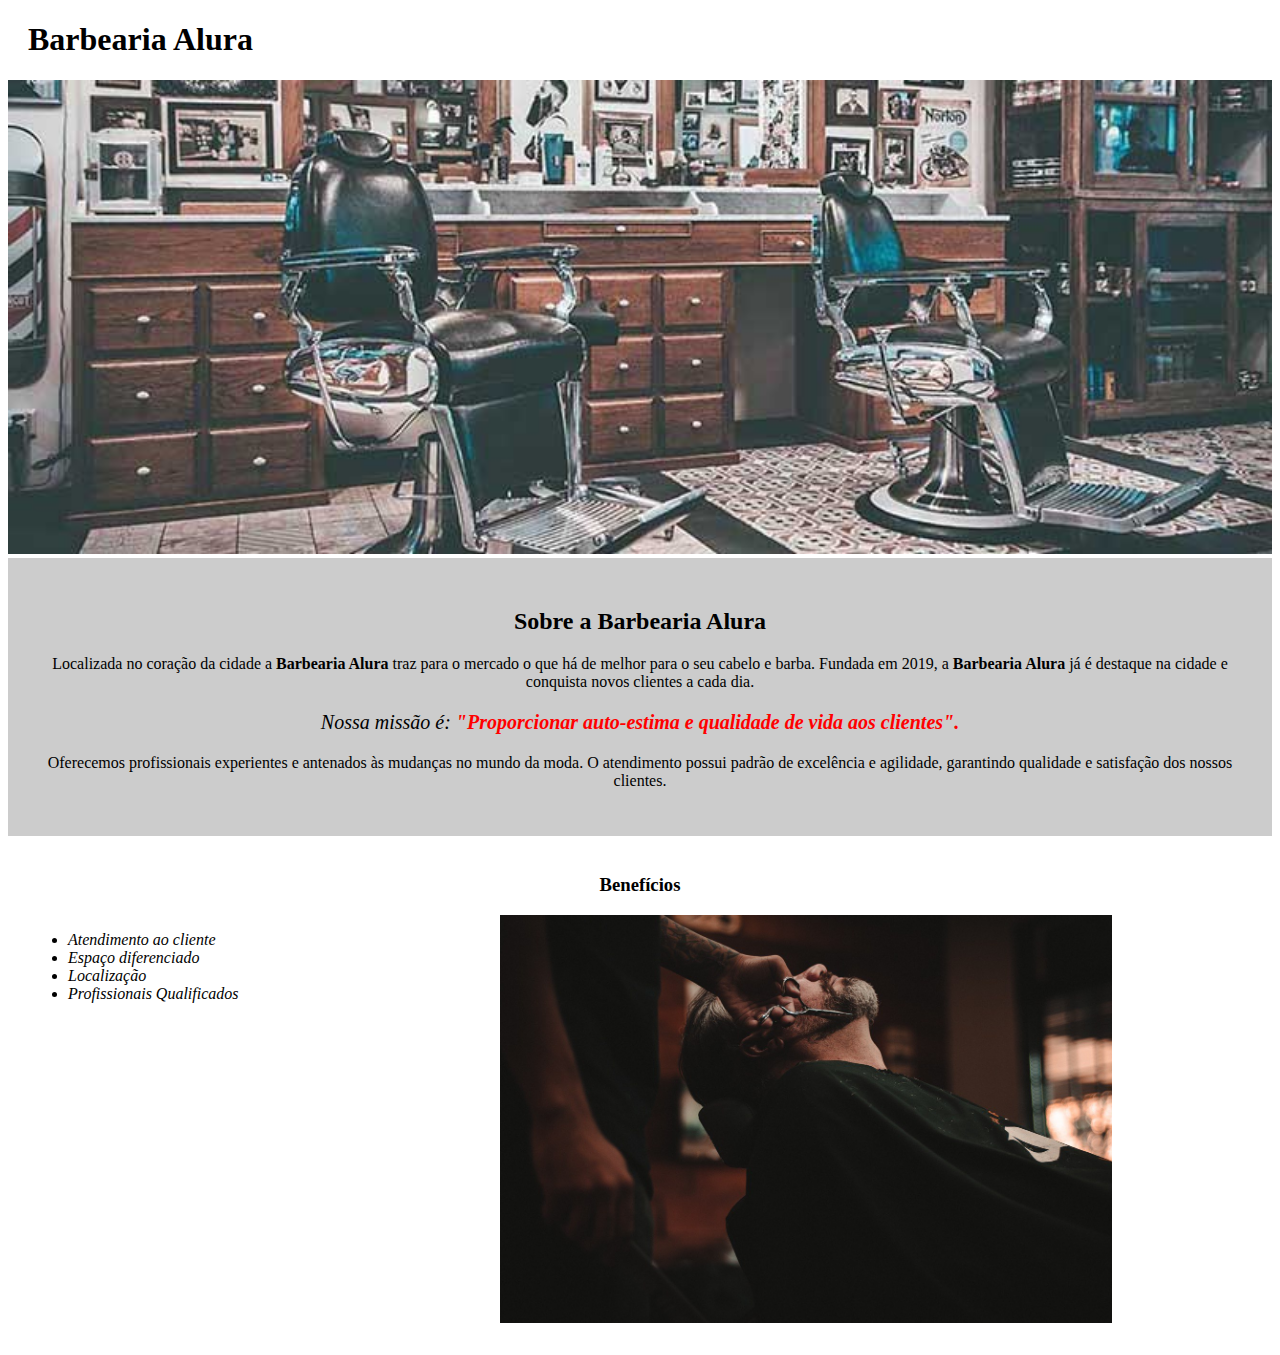
==== index.html @ ccf93454 "adiciona versão inicial da página web Barbearia Alura" ====
<!DOCTYPE html>
<html lang = "pt-br">
    <head>
        <meta charset = "utf-8">
        <title>Barbearia Alura</title>
        <link rel="stylesheet" href="style.css">
    </head>

    <body>
        <header>
            <h1 class="titulo-principal">Barbearia Alura</h1>
        </header>
        <img id= "banner" src="banner.jpg">
        <div class="principal">
            <h2 class="titulo-centralizado">Sobre a Barbearia Alura</h2>

            <p>Localizada no coração da cidade a <strong>Barbearia Alura</strong>  traz para o mercado o que há de melhor para o seu cabelo e barba. Fundada em 2019, a <strong>Barbearia Alura</strong>  já é destaque na cidade e conquista novos clientes a cada dia.</p>

            <p id= "missao"><em>Nossa missão é: <strong>"Proporcionar auto-estima e qualidade de vida aos clientes".</strong></em></p>

            <p>Oferecemos profissionais experientes e antenados às mudanças no mundo da moda. O atendimento possui padrão de excelência e agilidade, garantindo qualidade e satisfação dos nossos clientes.</p>
        </div>

        <div class="beneficios">
            <h3 class="titulo-centralizado"> Benefícios</h3>

        <ul>
            <li class="itens">Atendimento ao cliente</li>  
            <li class="itens">Espaço diferenciado</li> 
            <li class="itens">Localização</li> 
            <li class="itens">Profissionais Qualificados</li>
        </ul> 

        <img src="beneficios.jpg" class= "imagembeneficios">
        </div>
    </body>
</html>
---- style.css ----
body {
    
}

#banner {
    width: 100%;
}
.principal{
    background: #CCCCCC;
    padding: 30px;
}

.titulo-principal {
    padding-left: 20px;
}

.titulo-centralizado {
    text-align: center;
}

p {
    text-align: center;  
}

#missao{
    font-size: 20px
}


 em strong {
    color: #FF0000;
 }  

 .itens {
    font-style: italic;
 }

 .beneficios{
    background: #FFFFFF;
    padding: 20px;
 }

 ul {
    display: inline-block;
    vertical-align: top;
    width: 20%;
    margin-right: 15%;
 }

 .imagembeneficios {
    width: 50%;
 }
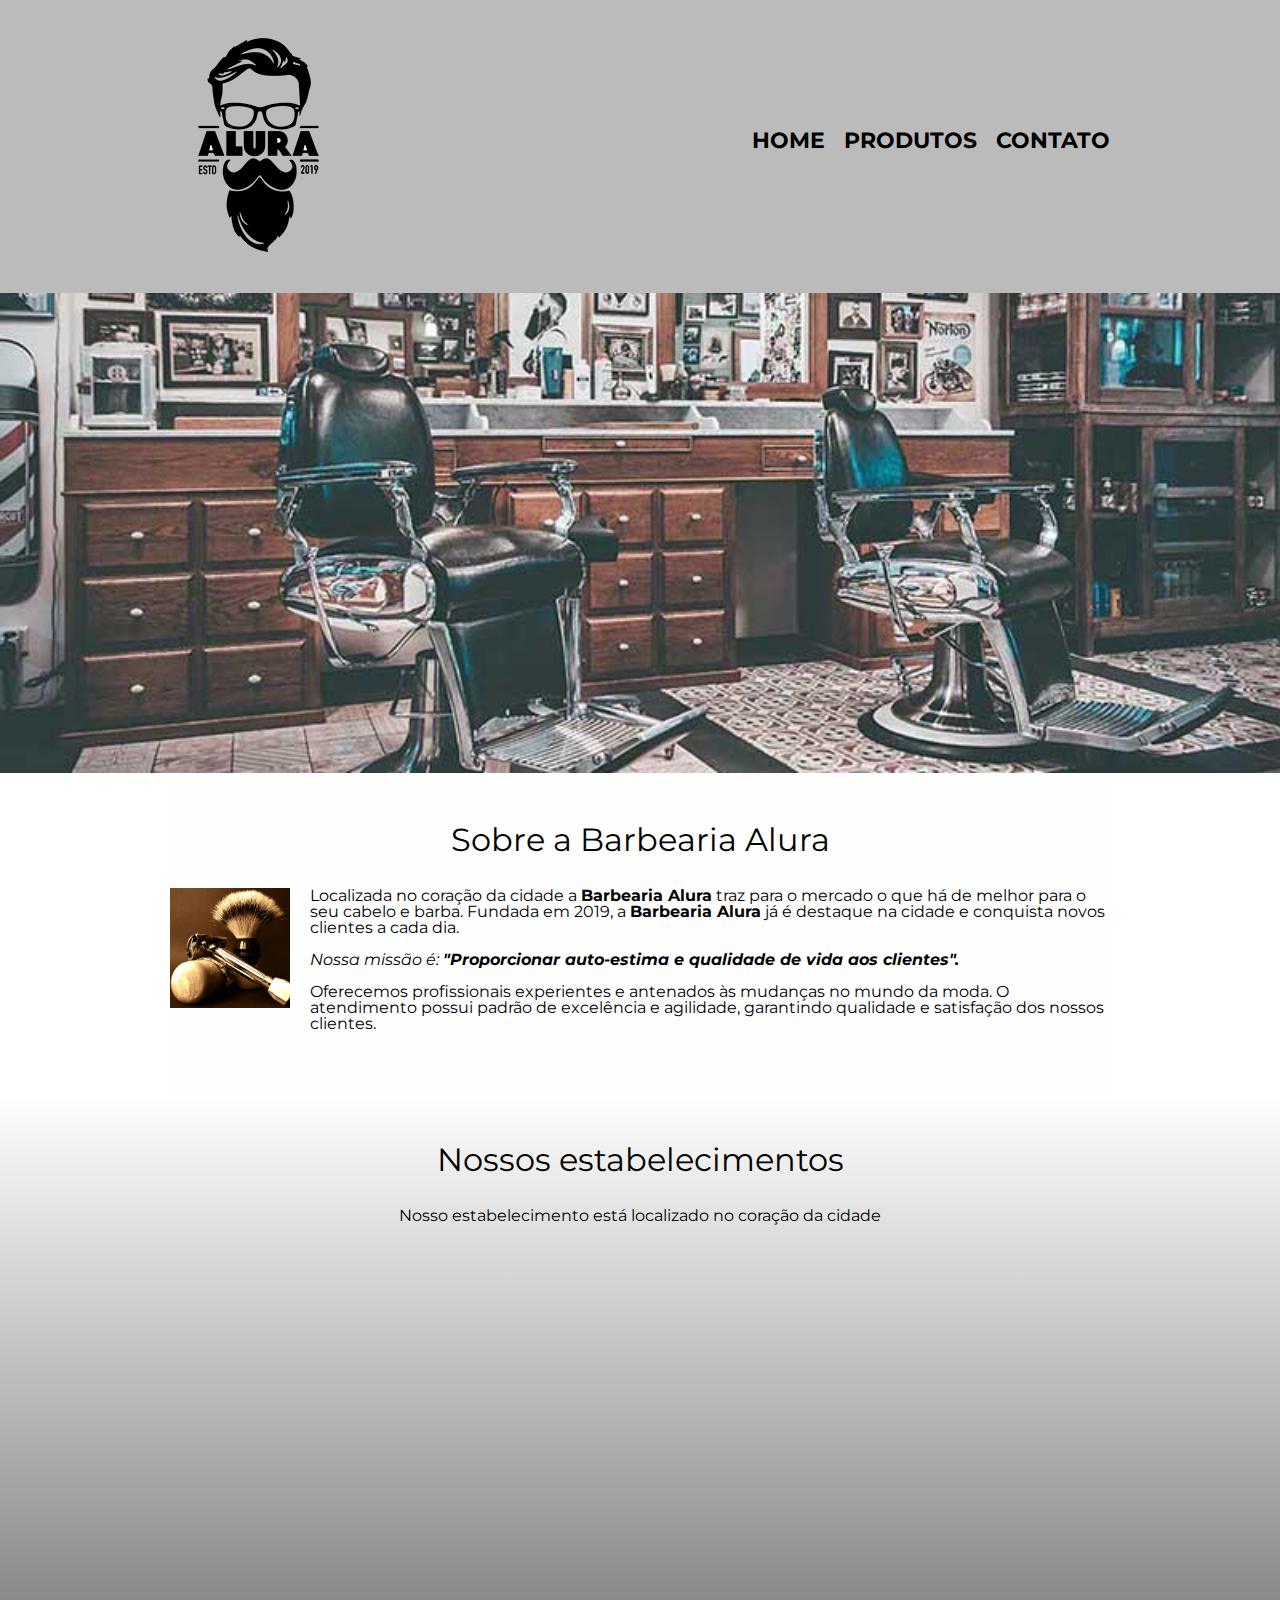
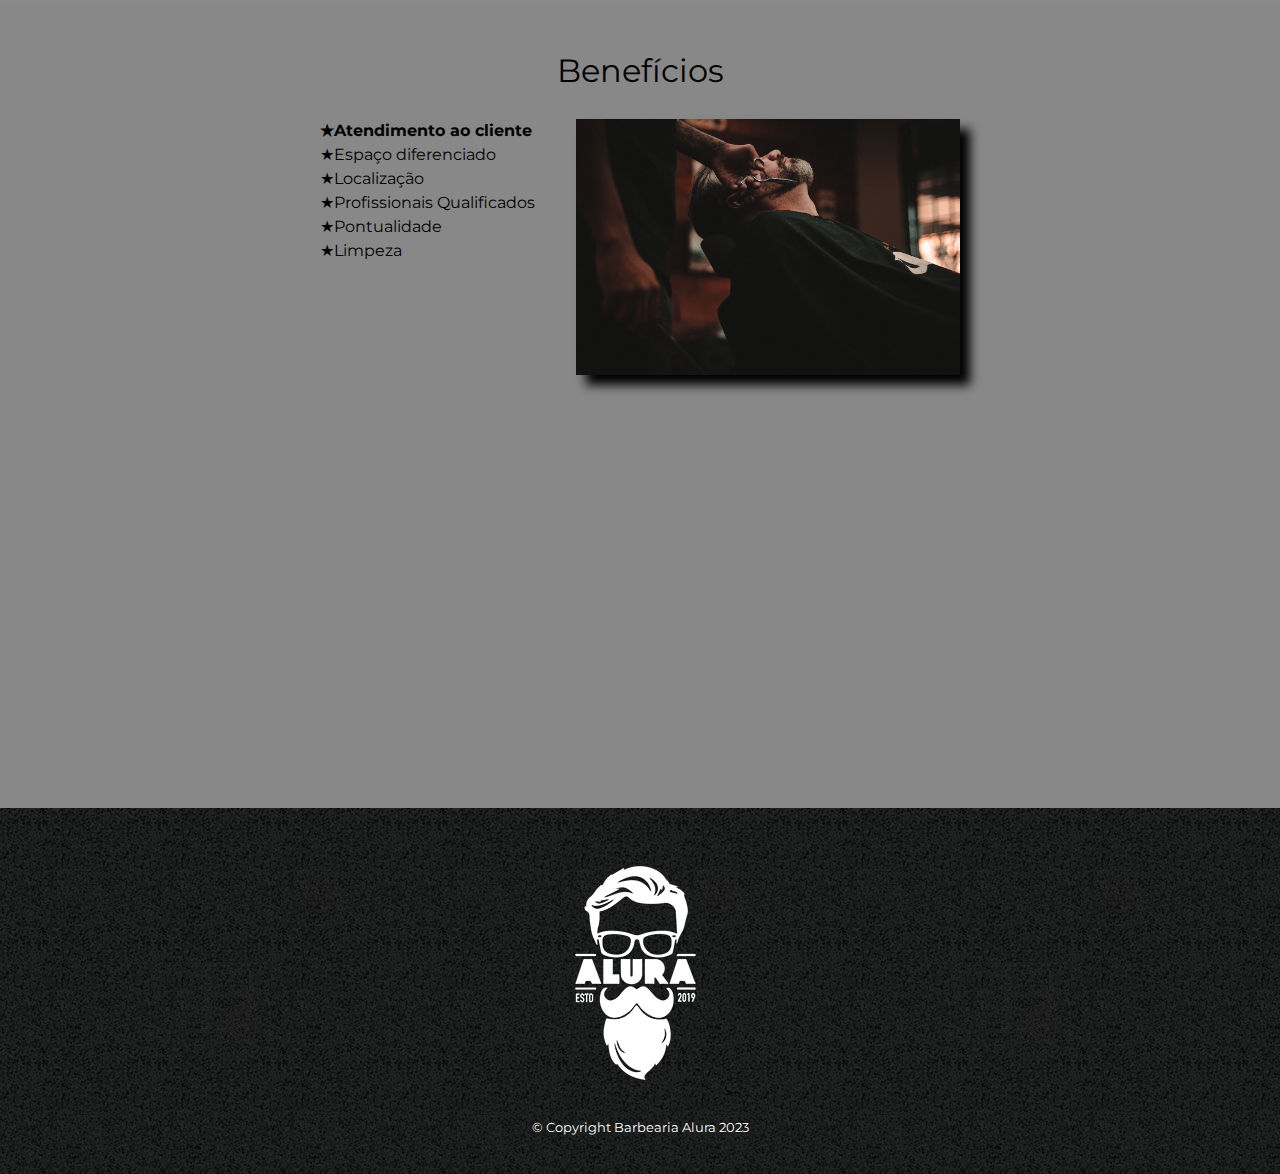
==== commit 4df68fa6: "melhora o css" ====
--- a/index.html
+++ b/index.html
@@ -2,36 +2,80 @@
 <html lang = "pt-br">
     <head>
         <meta charset = "utf-8">
+        <meta name="viewport" content="width=device-width">
         <title>Barbearia Alura</title>
+        <link rel="stylesheet" href="reset.css">
         <link rel="stylesheet" href="style.css">
+        <link href="https://fonts.googleapis.com/css?family=Montserrat&display=swap" rel="stylesheet">
+        
     </head>
 
     <body>
         <header>
-            <h1 class="titulo-principal">Barbearia Alura</h1>
+            <div class="caixa">
+                <h1><img src="logo.png" alt="Logo da Barbearia Alura"></h1>
+    
+                <nav>
+                    <ul>
+                        <li><a href="index.html">Home</a></li>
+                        <li><a href="produtos.html">Produtos</a></li>
+                        <li><a href="contato.html">Contato</a></li>
+                    </ul>
+                </nav>    
+            </div>  
         </header>
-        <img id= "banner" src="banner.jpg">
-        <div class="principal">
-            <h2 class="titulo-centralizado">Sobre a Barbearia Alura</h2>
 
-            <p>Localizada no coração da cidade a <strong>Barbearia Alura</strong>  traz para o mercado o que há de melhor para o seu cabelo e barba. Fundada em 2019, a <strong>Barbearia Alura</strong>  já é destaque na cidade e conquista novos clientes a cada dia.</p>
+        <img class= "banner" src="banner.jpg">
 
-            <p id= "missao"><em>Nossa missão é: <strong>"Proporcionar auto-estima e qualidade de vida aos clientes".</strong></em></p>
+        <main>
+            <section class="principal">
+                <h2 class="titulo-principal">Sobre a Barbearia Alura</h2>
 
-            <p>Oferecemos profissionais experientes e antenados às mudanças no mundo da moda. O atendimento possui padrão de excelência e agilidade, garantindo qualidade e satisfação dos nossos clientes.</p>
-        </div>
+                <img class="utensilios" src="utensilios.jpg" alt="Utensilios de um barbeiro">
+    
+                <p>Localizada no coração da cidade a <strong>Barbearia Alura</strong>  traz para o mercado o que há de melhor para o seu cabelo e barba. 
+                Fundada em 2019, a <strong>Barbearia Alura</strong>  já é destaque na cidade e conquista novos clientes a cada dia.</p>
+    
+                <p id= "missao"><em>Nossa missão é: <strong>"Proporcionar auto-estima e qualidade de vida aos clientes".</strong></em></p>
+    
+                <p>Oferecemos profissionais experientes e antenados às mudanças no mundo da moda. O atendimento possui padrão de excelência e
+                 agilidade, garantindo qualidade e satisfação dos nossos clientes.</p>
+            </section>
 
-        <div class="beneficios">
-            <h3 class="titulo-centralizado"> Benefícios</h3>
+            <section class="mapa">
+                <h3 class="titulo-principal">Nossos estabelecimentos</h3>
+                <p>Nosso estabelecimento está localizado no coração da cidade</p>
+                <div class="mapa-conteudo">
+                    <iframe src="https://www.google.com/maps/embed?pb=!1m18!1m12!1m3!1d3656.448598130907!2d-46.634653385542414!3d-23.588239368469353!2m3!1f0!
+                    2f0!3f0!3m2!1i1024!2i768!4f13.1!3m3!1m2!1s0x94ce5a2b2ed7f3a1%3A0xab35da2f5ca62674!2sCaelum%20-%20Escola%20de%20Tecnologia!5e0!3m2!1spt-BR
+                    !2sbr!4v1580916426151!5m2!1spt-BR!2sbr" width="100%" height="300" frameborder="0" style="border:0;" allowfullscreen=""></iframe>
+                </div>
+                
+            </section>
+            <section class="beneficios">
+                <h3 class="titulo-principal"> Benefícios</h3>
+                <div class="conteudo-beneficios">
+                    <ul class="lista-beneficios">
+                        <li class="itens">Atendimento ao cliente</li>  
+                        <li class="itens">Espaço diferenciado</li> 
+                        <li class="itens">Localização</li> 
+                        <li class="itens">Profissionais Qualificados</li>
+                        <li class="itens">Pontualidade</li>
+                        <li class="itens">Limpeza</li>
+                    </ul><img src="beneficios.jpg" class= "imagem-beneficios">
+                </div>
 
-        <ul>
-            <li class="itens">Atendimento ao cliente</li>  
-            <li class="itens">Espaço diferenciado</li> 
-            <li class="itens">Localização</li> 
-            <li class="itens">Profissionais Qualificados</li>
-        </ul> 
+            <div class="video">
+                <iframe width="100%" height="315" src="https://www.youtube.com/embed/wcVVXUV0YUY" frameborder="0" allow="accelerometer; autoplay; encrypted-media; gyroscope; 
+                picture-in-picture" allowfullscreen>
+            </iframe>
+            </div>
+        </section>
+        </main>
 
-        <img src="beneficios.jpg" class= "imagembeneficios">
-        </div>
+        <footer>
+            <img src="logo-branco.png" alt="Logo da Barbearia Alura">>
+            <p class="copyright">&copy; Copyright Barbearia Alura 2023</p>
+        </footer>    
     </body>
 </html>--- a/style.css
+++ b/style.css
@@ -1,52 +1,270 @@
-body {
-    
-}
-
-#banner {
+body{
+    font-family: 'Montserrat', sans-serif;
+}
+
+header {
+    background: #BBBBBB;
+    padding: 20px 0;
+}
+
+.caixa {
+    position: relative;
+    width: 940px;
+    margin: 0 auto;
+}
+
+nav {
+    position: absolute;
+    top: 110px;
+    right: 0;
+}
+
+nav li {
+    display: inline;
+    margin: 0 0 0 15px;
+}
+
+nav a {
+    text-transform: uppercase;
+    color: #000000;
+    font-weight: bold;
+    font-size: 22px;
+    text-decoration: none;
+}
+
+nav a:hover {
+    color:#C78C19;
+    text-decoration: underline;
+}
+
+.produtos {
+    width: 940px;
+    margin: 0 auto;
+    padding: 50px 0;
+}
+
+.produtos li {
+    display: inline-block;
+    text-align: center;
+    width: 30%;
+    vertical-align: top;
+    margin: 0 1.5%;
+    padding: 30px 20px;
+    box-sizing: border-box;
+    border: 2px solid #000000;
+    border-radius: 10px;
+}
+
+.produtos li:hover {
+    border-color: #C78C19;
+}
+
+.produtos li:active {
+    border-color: #088C19;
+}
+
+.produtos li:hover h2 {
+    font-size: 34px;
+}
+
+.produtos h2 {
+    font-size: 30px;
+    font-weight: bold;
+}
+
+.produto-descricao{
+    font-size: 18px;
+}
+
+.produto-preco {
+    font-size: 22px;
+    font-weight: bold;
+    margin-top: 10px;
+}
+
+footer {
+    text-align: center;
+    background: url("bg.jpg");
+    padding: 40px 0;
+}
+
+.copyright {
+    color: #FFFFFF;
+    font-size: 13px;
+    margin: 20px 0 0;
+}
+
+main {
+     
+}
+
+form {
+    margin: 40px 0;
+}
+
+form label, form legend {
+    display: block;
+    font-size: 20px;
+    margin: 0 0 10px;
+}
+
+.input-padrao {
+    display: block;
+    margin: 0 0 20px;
+    padding: 10px 25px;
+    width: 50%;
+}
+
+.checkbox {
+    margin: 20px 0;
+}
+
+.enviar {
+    width: 40%;
+    padding: 15px 0;
+    background: orange;
+    color: white;
+    font-weight: bold;
+    font-size: 18px;
+    border: none;
+    border-radius: 5px;
+    transition: 1s all;
+    cursor: pointer;
+}
+
+.enviar:hover {
+    background: darkorange;
+    transform: scale(1.2);
+}
+
+table {
+    margin: 20px 40px
+}
+
+thead {
+    background: #555555;
+    color: white;
+    font-weight: bold;
+}
+
+td, th{
+    border: 1px solid #000000;
+    padding: 8px 15px  ;
+}
+
+/*css da pagina inicial */
+.banner {
     width: 100%;
 }
-.principal{
-    background: #CCCCCC;
-    padding: 30px;
-}
-
-.titulo-principal {
-    padding-left: 20px;
-}
-
-.titulo-centralizado {
-    text-align: center;
-}
-
-p {
-    text-align: center;  
-}
-
-#missao{
-    font-size: 20px
-}
-
-
- em strong {
-    color: #FF0000;
- }  
-
- .itens {
+
+.titulo-principal{
+    text-align: center;
+    font-size: 2em;
+    margin: 0 0 1em;
+    clear: left;
+}
+
+.principal {
+    padding: 3em 0;
+    background: #FEFEFE;
+    width: 940px;
+    margin: 0 auto;
+}
+
+.principal p {
+    margin: 0 0 1em;
+}
+
+.principal strong {
+    font-weight: bold;
+}
+
+.principal em {
     font-style: italic;
- }
-
- .beneficios{
-    background: #FFFFFF;
-    padding: 20px;
- }
-
- ul {
+}
+
+.utensilios {
+    width: 120px;
+    float: left;
+    margin: 0 20px 20px 0;
+}
+
+.mapa {
+    padding:3em 0;
+    background: linear-gradient(#FEFEFE, #888888);
+}
+
+.mapa-conteudo {
+    width: 940px;
+    margin: 0 auto;
+
+}
+
+.mapa p {
+    margin: 0 0 2em;
+    text-align: center;
+}
+
+.beneficios {
+    padding: 3em 0;
+    background: #888888;
+}
+
+.conteudo-beneficios {
+    width: 640px;
+    margin: 0 auto; 
+
+}
+
+.itens:before {
+    content: "★";
+}
+
+.lista-beneficios {
+    width: 40%;
     display: inline-block;
     vertical-align: top;
-    width: 20%;
-    margin-right: 15%;
- }
-
- .imagembeneficios {
-    width: 50%;
- }+}
+
+.itens {
+    line-height: 1.5;
+}
+
+.itens:first-child {
+    font-weight: bold;
+}
+
+.imagem-beneficios {
+    width: 60%;
+    opacity: 1;
+    transition: 400ms;
+    box-shadow: 10px 10px 10px 0 #000000;
+}
+
+.imagem-beneficios:hover {
+    opacity: 0.3;
+}
+
+.video {
+    width: 560px;
+    margin: 2em auto;
+
+}
+
+@media screen and (max-width: 480px) {
+    .caixa, .principal, .conteudo-beneficios, .mapa-conteudo, .video {
+        width: auto;
+    }
+
+    h1 {
+        text-align: center;
+    }
+
+    nav {
+        position: static;
+    }
+
+    .lista-beneficios, .imagem-beneficios {
+        width: 100%;
+    }
+}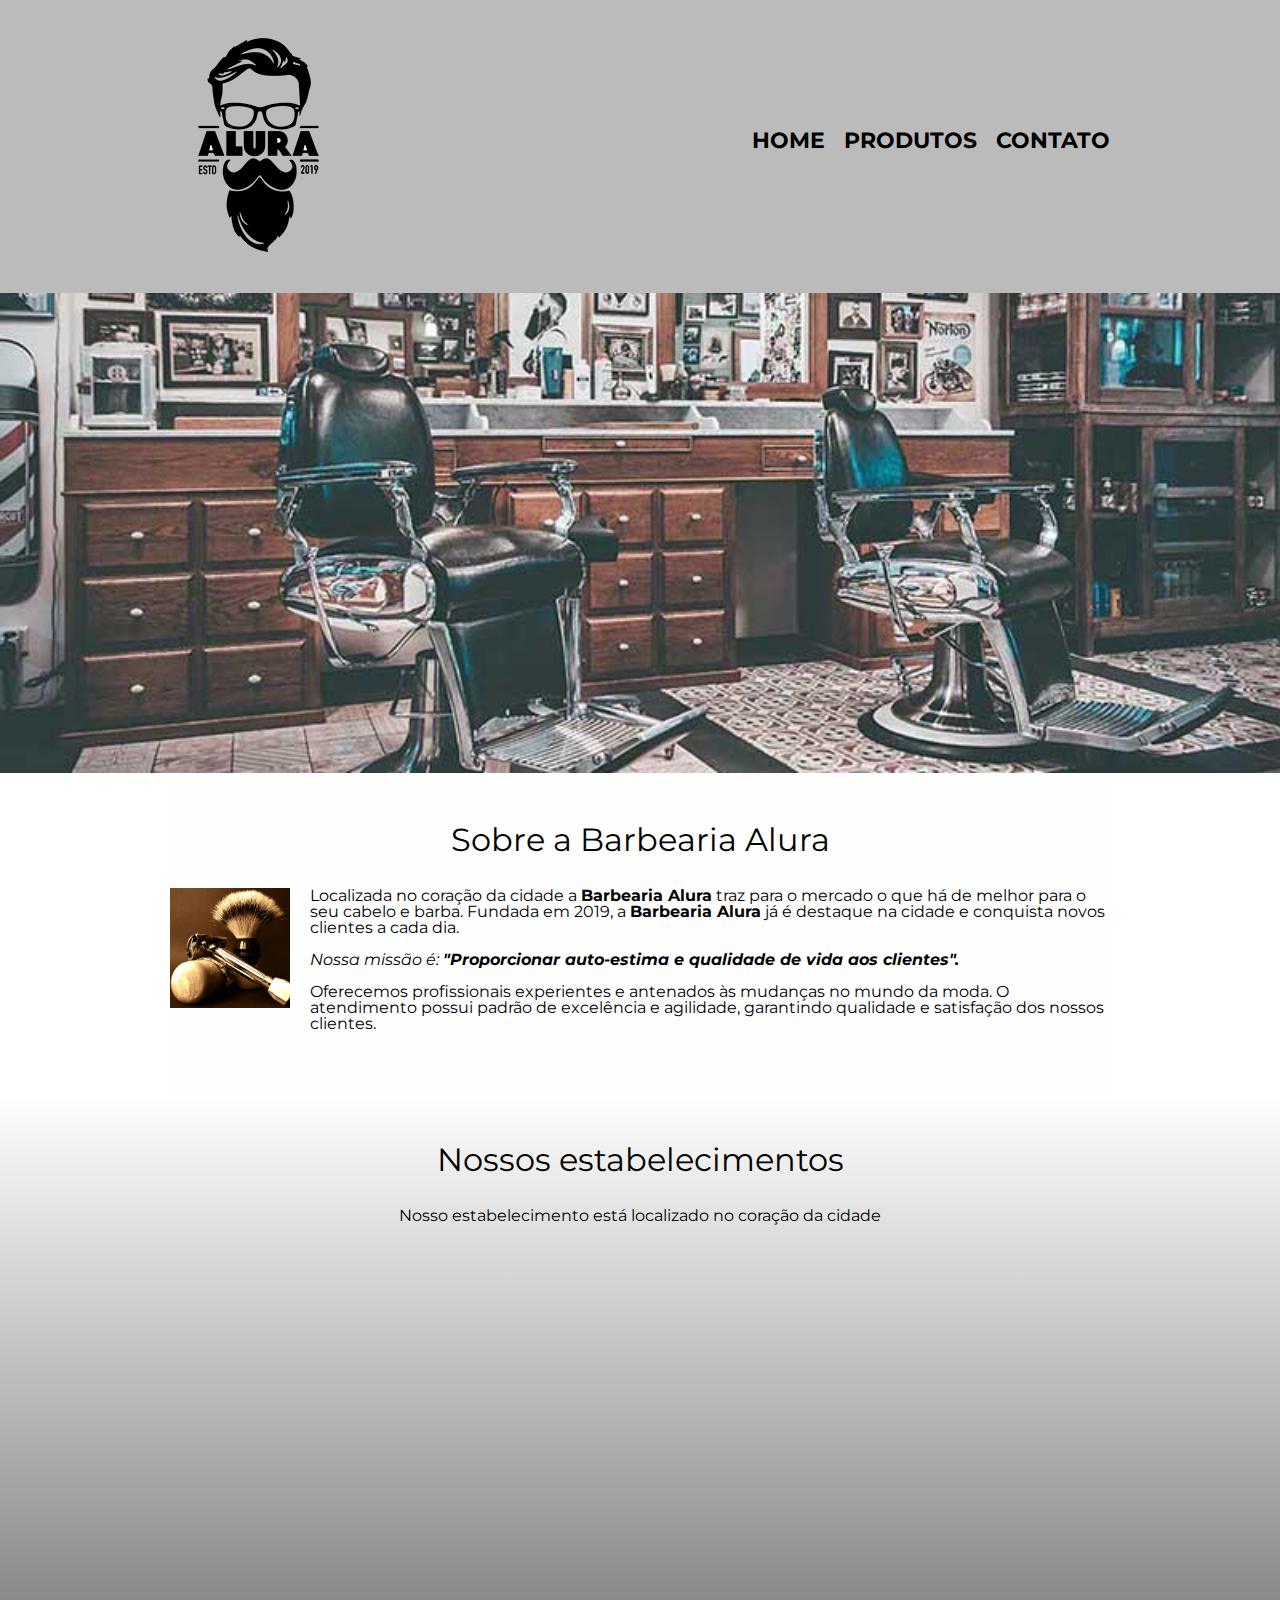
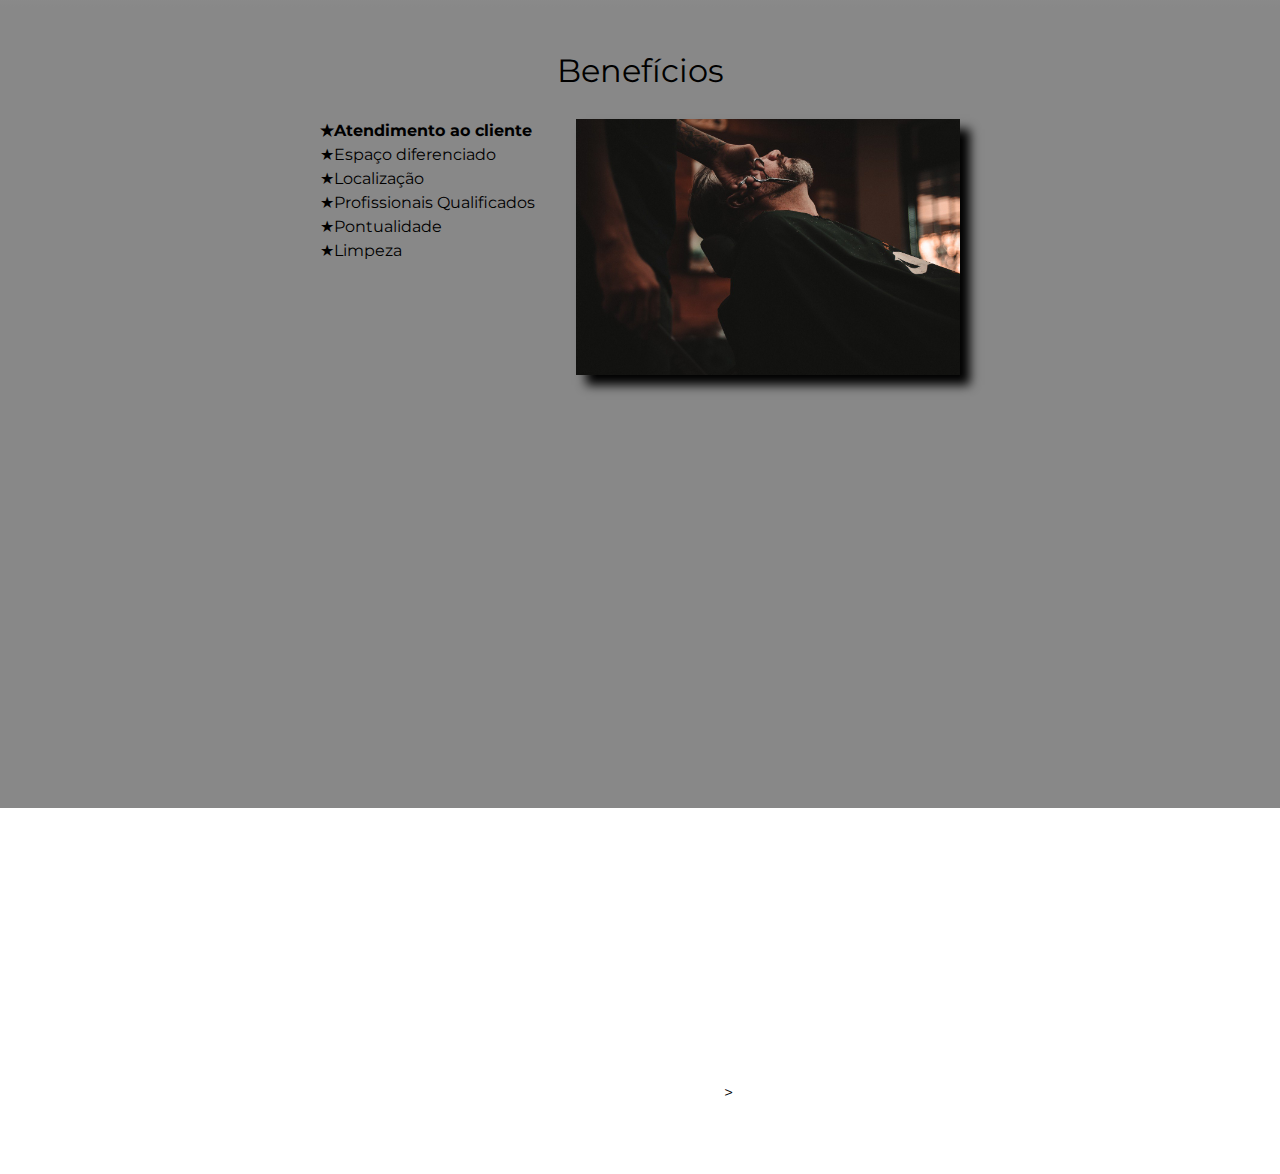
==== commit 29b19992: "organiza estrutura do projeto" ====
--- a/index.html
+++ b/index.html
@@ -4,8 +4,8 @@
         <meta charset = "utf-8">
         <meta name="viewport" content="width=device-width">
         <title>Barbearia Alura</title>
-        <link rel="stylesheet" href="reset.css">
-        <link rel="stylesheet" href="style.css">
+        <link rel="stylesheet" href="css/reset.css">
+        <link rel="stylesheet" href="css/style.css">
         <link href="https://fonts.googleapis.com/css?family=Montserrat&display=swap" rel="stylesheet">
         
     </head>
@@ -13,7 +13,7 @@
     <body>
         <header>
             <div class="caixa">
-                <h1><img src="logo.png" alt="Logo da Barbearia Alura"></h1>
+                <h1><img src="img/logo.png" alt="Logo da Barbearia Alura"></h1>
     
                 <nav>
                     <ul>
@@ -25,13 +25,13 @@
             </div>  
         </header>
 
-        <img class= "banner" src="banner.jpg">
+        <img class= "banner" src="img/banner.jpg">
 
         <main>
             <section class="principal">
                 <h2 class="titulo-principal">Sobre a Barbearia Alura</h2>
 
-                <img class="utensilios" src="utensilios.jpg" alt="Utensilios de um barbeiro">
+                <img class="utensilios" src="img/utensilios.jpg" alt="Utensilios de um barbeiro">
     
                 <p>Localizada no coração da cidade a <strong>Barbearia Alura</strong>  traz para o mercado o que há de melhor para o seu cabelo e barba. 
                 Fundada em 2019, a <strong>Barbearia Alura</strong>  já é destaque na cidade e conquista novos clientes a cada dia.</p>
@@ -62,7 +62,7 @@
                         <li class="itens">Profissionais Qualificados</li>
                         <li class="itens">Pontualidade</li>
                         <li class="itens">Limpeza</li>
-                    </ul><img src="beneficios.jpg" class= "imagem-beneficios">
+                    </ul><img src="img/beneficios.jpg" class= "imagem-beneficios">
                 </div>
 
             <div class="video">
@@ -74,7 +74,7 @@
         </main>
 
         <footer>
-            <img src="logo-branco.png" alt="Logo da Barbearia Alura">>
+            <img src="img/logo-branco.png" alt="Logo da Barbearia Alura">>
             <p class="copyright">&copy; Copyright Barbearia Alura 2023</p>
         </footer>    
     </body>
--- a/css/style.css
+++ b/css/style.css
@@ -0,0 +1,270 @@
+body{
+    font-family: 'Montserrat', sans-serif;
+}
+
+header {
+    background: #BBBBBB;
+    padding: 20px 0;
+}
+
+.caixa {
+    position: relative;
+    width: 940px;
+    margin: 0 auto;
+}
+
+nav {
+    position: absolute;
+    top: 110px;
+    right: 0;
+}
+
+nav li {
+    display: inline;
+    margin: 0 0 0 15px;
+}
+
+nav a {
+    text-transform: uppercase;
+    color: #000000;
+    font-weight: bold;
+    font-size: 22px;
+    text-decoration: none;
+}
+
+nav a:hover {
+    color:#C78C19;
+    text-decoration: underline;
+}
+
+.produtos {
+    width: 940px;
+    margin: 0 auto;
+    padding: 50px 0;
+}
+
+.produtos li {
+    display: inline-block;
+    text-align: center;
+    width: 30%;
+    vertical-align: top;
+    margin: 0 1.5%;
+    padding: 30px 20px;
+    box-sizing: border-box;
+    border: 2px solid #000000;
+    border-radius: 10px;
+}
+
+.produtos li:hover {
+    border-color: #C78C19;
+}
+
+.produtos li:active {
+    border-color: #088C19;
+}
+
+.produtos li:hover h2 {
+    font-size: 34px;
+}
+
+.produtos h2 {
+    font-size: 30px;
+    font-weight: bold;
+}
+
+.produto-descricao{
+    font-size: 18px;
+}
+
+.produto-preco {
+    font-size: 22px;
+    font-weight: bold;
+    margin-top: 10px;
+}
+
+footer {
+    text-align: center;
+    background: url("bg.jpg");
+    padding: 40px 0;
+}
+
+.copyright {
+    color: #FFFFFF;
+    font-size: 13px;
+    margin: 20px 0 0;
+}
+
+main {
+     
+}
+
+form {
+    margin: 40px 0;
+}
+
+form label, form legend {
+    display: block;
+    font-size: 20px;
+    margin: 0 0 10px;
+}
+
+.input-padrao {
+    display: block;
+    margin: 0 0 20px;
+    padding: 10px 25px;
+    width: 50%;
+}
+
+.checkbox {
+    margin: 20px 0;
+}
+
+.enviar {
+    width: 40%;
+    padding: 15px 0;
+    background: orange;
+    color: white;
+    font-weight: bold;
+    font-size: 18px;
+    border: none;
+    border-radius: 5px;
+    transition: 1s all;
+    cursor: pointer;
+}
+
+.enviar:hover {
+    background: darkorange;
+    transform: scale(1.2);
+}
+
+table {
+    margin: 20px 40px
+}
+
+thead {
+    background: #555555;
+    color: white;
+    font-weight: bold;
+}
+
+td, th{
+    border: 1px solid #000000;
+    padding: 8px 15px  ;
+}
+
+/*css da pagina inicial */
+.banner {
+    width: 100%;
+}
+
+.titulo-principal{
+    text-align: center;
+    font-size: 2em;
+    margin: 0 0 1em;
+    clear: left;
+}
+
+.principal {
+    padding: 3em 0;
+    background: #FEFEFE;
+    width: 940px;
+    margin: 0 auto;
+}
+
+.principal p {
+    margin: 0 0 1em;
+}
+
+.principal strong {
+    font-weight: bold;
+}
+
+.principal em {
+    font-style: italic;
+}
+
+.utensilios {
+    width: 120px;
+    float: left;
+    margin: 0 20px 20px 0;
+}
+
+.mapa {
+    padding:3em 0;
+    background: linear-gradient(#FEFEFE, #888888);
+}
+
+.mapa-conteudo {
+    width: 940px;
+    margin: 0 auto;
+
+}
+
+.mapa p {
+    margin: 0 0 2em;
+    text-align: center;
+}
+
+.beneficios {
+    padding: 3em 0;
+    background: #888888;
+}
+
+.conteudo-beneficios {
+    width: 640px;
+    margin: 0 auto; 
+
+}
+
+.itens:before {
+    content: "★";
+}
+
+.lista-beneficios {
+    width: 40%;
+    display: inline-block;
+    vertical-align: top;
+}
+
+.itens {
+    line-height: 1.5;
+}
+
+.itens:first-child {
+    font-weight: bold;
+}
+
+.imagem-beneficios {
+    width: 60%;
+    opacity: 1;
+    transition: 400ms;
+    box-shadow: 10px 10px 10px 0 #000000;
+}
+
+.imagem-beneficios:hover {
+    opacity: 0.3;
+}
+
+.video {
+    width: 560px;
+    margin: 2em auto;
+
+}
+
+@media screen and (max-width: 480px) {
+    .caixa, .principal, .conteudo-beneficios, .mapa-conteudo, .video {
+        width: auto;
+    }
+
+    h1 {
+        text-align: center;
+    }
+
+    nav {
+        position: static;
+    }
+
+    .lista-beneficios, .imagem-beneficios {
+        width: 100%;
+    }
+}